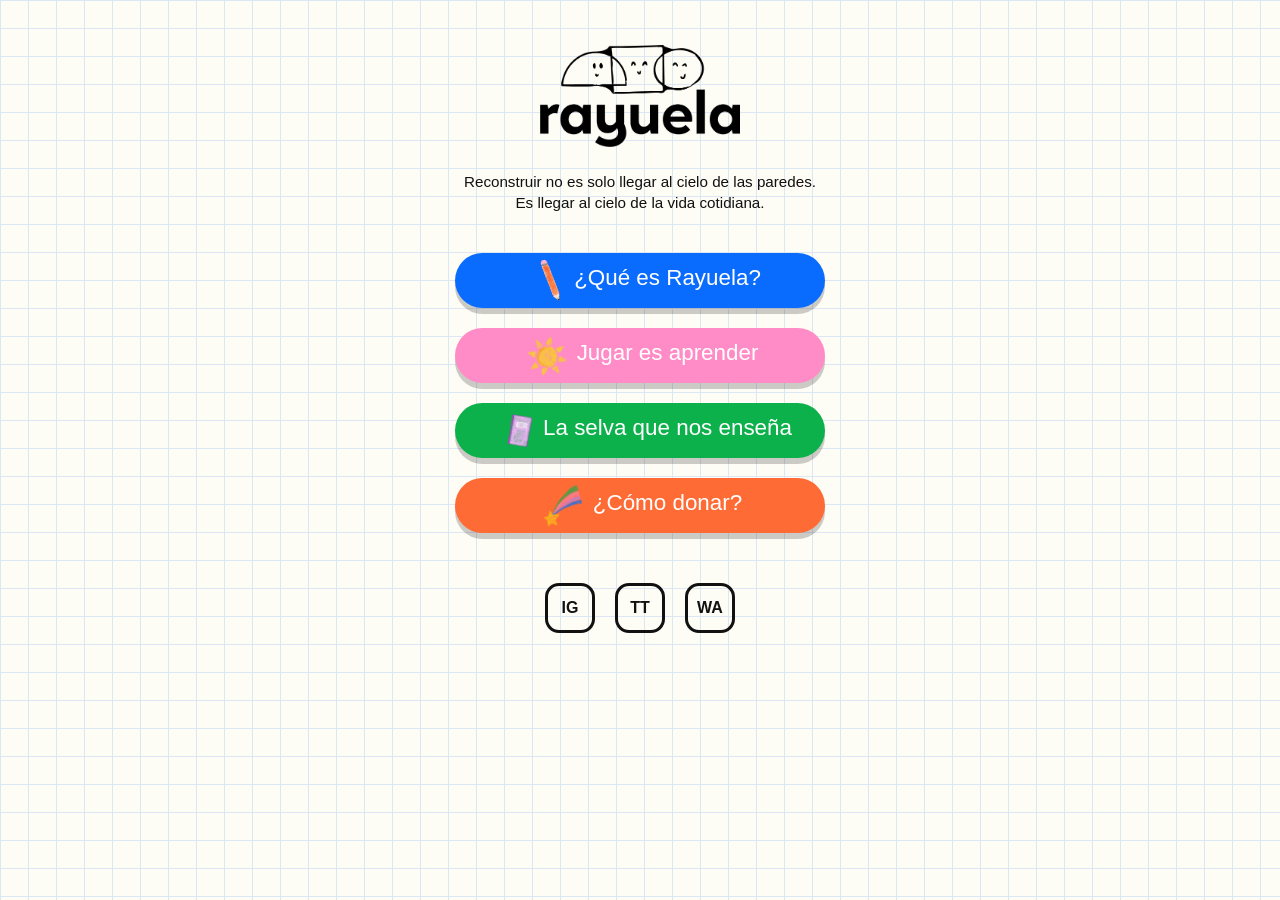
==== index.html @ 1d63a9d5 "mi primer commit subiendo el proyecto por primera vez" ====
<!DOCTYPE html>
<html lang="es">
<head>
  <meta charset="UTF-8">
  <!-- Esta línea hace que la página se vea bien en el celular -->
  <meta name="viewport" content="width=device-width, initial-scale=1">
  <title>Rayuela</title>


  <!-- Aquí conectamos el archivo de estilos -->
  <link rel="stylesheet" href="estilos.css">
</head>
<body>

  <!-- Contenedor principal: tiene el ancho de un celular y se centra -->
  <main class="pagina">

    <!-- ENCABEZADO: logo y frase -->
    <header class="encabezado">
      
      <img class="logo" src="/imagen/logo.png" alt="Rayuela">
      

      <p class="frase">
        Reconstruir no es solo llegar al cielo de las paredes.
        Es llegar al cielo de la vida cotidiana.
      </p>
    </header>

    <!-- BOTONES: cada uno es un enlace con su propio color -->
    <nav class="botones">

      <a href="que-es-rayuela.html" class="boton boton-azul">
        <!-- Cambia el emoji por una imagen si quieres: <img src="lapiz.png" alt=""> -->
        <span class="icono">
          <img class="iconolapiz" src="/imagen/lapiz.png" alt="">
        </span>
        <span class="textoboton">¿Qué es <em class="nombre-manuscrito">Rayuela</em>?</span>
      </a>

      <a href="jugar-es-aprender.html" class="boton boton-rosado">
        <span class="icono">
          <img class="iconosol" src="/imagen/sol.png" alt="">

        </span>
        <span class="textoboton">Jugar es aprender</span>
      </a>

      <a href="la-selva-que-nos-ensena.html" class="boton boton-verde">
        <span class="icono">
          <img class="iconocua" src="/imagen/cuaderno.png" alt="">
        </span>
        <span class="textoboton">La selva que nos enseña</span>
      </a>

      <a href="como-donar.html" class="boton boton-naranja">
        <span class="icono">
          <img class="iconosol" src="/imagen/fugaz.png" alt="">
        </span>
        <span class="textoboton">¿Cómo donar?</span>
      </a>

    </nav>

    <!-- REDES SOCIALES -->
    <footer class="redes">
      <!-- Cambia el texto de cada círculo por el icono exportado de Figma -->
      <a href="#" class="red-social" aria-label="Instagram">IG</a>
      <a href="#" class="red-social" aria-label="TikTok">TT</a>
      <a href="#" class="red-social" aria-label="WhatsApp">WA</a>
    </footer>

  </main>

</body>
</html>
---- estilos.css ----
/* ============================================
   FUENTES (archivos .ttf de la carpeta "fuentes")
   ============================================ */

/* Fuente de títulos y textos largos */
@font-face {
  font-family: "Rayuela";
  src: url("fuentes/rayuela.ttf");
}

/* Fuente de los botones y textos generales */
@font-face {
  font-family: "Clother";
  src: url("fuentes/clother.ttf");
}

/* ============================================
   COLORES (si quieres cambiar uno, lo cambias aquí)
   ============================================ */
:root {
  --azul: #0a6cff;
  --rosado: #ff8cc6;
  --verde: #0db14b;
  --naranja: #ff6b35;
  --negro: #111111;
  --fondo: #fdfcf5;
}

/* ============================================
   FONDO DE CUADERNO (cuadrícula)
   ============================================ */
* {
  box-sizing: border-box; /* hace que los tamaños sean más fáciles de calcular */
}

body {
  margin: 0;
  font-family: "Clother", sans-serif;
  background-color: var(--fondo);
  /* Dos degradados forman las líneas horizontales y verticales */
  background-image:
    linear-gradient(to right, #dde6f3 1px, transparent 1px),
    linear-gradient(to bottom, #dde6f3 1px, transparent 1px);
  background-size: 28px 28px; /* tamaño de cada cuadrito */
}

/* ============================================
   CONTENEDOR PRINCIPAL (tamaño celular)
   ============================================ */
.pagina {
  width: 100%;
  max-width: 420px;   /* nunca más ancho que un celular */
  min-height: 100vh;  /* ocupa toda la altura de la pantalla */
  margin: 0 auto;     /* lo centra en pantallas grandes */
  padding: 25px 25px;
}

/* ============================================
   ENCABEZADO
   ============================================ */
.encabezado {
  text-align: center;
  margin-bottom: 40px;
}



/* Si usas una imagen de logo, este estilo la ajusta */
.logo {
  width: 200px;
  max-width: 300px;
  padding: 20px 0 20px 0;
}

.frase {
  margin: 0;
  font-size: 0.95rem;
  color: var(--negro);
  line-height: 1.4;
}

/* ============================================
   BOTONES
   ============================================ */


.botones {
  display: flex;
  flex-direction: column; /* uno debajo del otro */
  gap: 20px;              /* espacio entre botones */
}

.textoboton{
  padding-bottom: 5px;
}


.boton {
  display: flex;
  align-items: center;
  justify-content: center;
  gap: 10px;              /* espacio entre icono y texto */
  padding: 16px 10px;
  height: 55px;            /* ← altura fija: todos los botones miden lo mismo */
  border-radius: 50px;    /* bordes muy redondeados */
  color: white;
  font-size: 1.4rem;
  font-weight: 100;
  text-decoration: none;  /* quita el subrayado del enlace */
  box-shadow: 0 6px 0 rgba(0, 0, 0, 0.2); /* "grosor" del botón */

  /* Hace que los cambios (subir, bajar) sean suaves */
  transition: transform 0.15s ease, box-shadow 0.15s ease;
}

/* Colores de cada botón */
.boton-azul    { background-color: var(--azul); }
.boton-rosado  { background-color: var(--rosado); }
.boton-verde   { background-color: var(--verde); }
.boton-naranja { background-color: var(--naranja); }

.iconolapiz{
  width: 50px;
  height: auto;
  transform: rotate(70deg);
  margin-right: -12px; 
}

.icono {
  width: 45px;             /* ancho de la caja del icono */
  height: 45px;            /* alto de la caja del icono */
  display: flex;
  align-items: center;
  justify-content: end;
  font-size: 1.8rem;       /* esto solo afecta si el icono es un emoji */
}

.iconosol{
  width: 40px;
  height: auto;
}

.iconocua{
  width: 26px;
  height: auto;
}

.nombre-manuscrito {
  font-style: normal; /* quita la cursiva automática */
}

/* ---- ANIMACIÓN: cuando pasas el mouse, el botón sube ---- */
.boton:hover {
  transform: translateY(-4px);
  box-shadow: 0 10px 0 rgba(0, 0, 0, 0.2);
}

/* ---- ANIMACIÓN: cuando lo presionas, el botón se hunde ---- */
.boton:active {
  transform: translateY(5px);
  box-shadow: 0 1px 0 rgba(0, 0, 0, 0.2);
}

/* ============================================
   REDES SOCIALES
   ============================================ */
.redes {
  display: flex;
  justify-content: center;
  gap: 20px;
  margin-top: 50px;
}

.red-social {
  display: flex;
  align-items: center;
  justify-content: center;
  width: 50px;
  height: 50px;
  border: 3px solid var(--negro);
  border-radius: 14px;
  color: var(--negro);
  font-weight: 600;
  text-decoration: none;
  transition: transform 0.15s ease;
}

.red-social:hover {
  transform: scale(1.15) rotate(-5deg);
}

.red-social:active {
  transform: scale(0.9);
}

/* ============================================
   PANTALLAS MUY PEQUEÑAS (celulares angostos)
   ============================================ */
@media (max-width: 360px) {
  .logo-texto { font-size: 3.5rem; }
  .boton      { font-size: 1.1rem; }
}


/* ################################################
   PÁGINAS INTERNAS
   ################################################ */

.pagina-interna {
  position: relative;
  padding-bottom: 30px; /* espacio para las decoraciones de abajo */
}

/* ---- Enlace "Volver" ---- */
.volver {
  display: inline-block;
  color: var(--negro);
  font-weight: 500;
  text-decoration: none;
  transition: transform 0.15s ease;
  margin-bottom: 18px;
}
.volver:hover { transform: translateX(-4px); }

/* ---- Títulos a mano ---- */
.titulo-pagina {
  margin: 0 0 30px 0;
  font-family: "Rayuela", cursive;
  font-weight: 400;
  text-align: center;
  line-height: 1.1;
}
.titulo-pagina span { display: inline-block; }
.titulo-grande { font-size: 3.5rem; }

.color-rosado  { 
  color: var(--rosado); 
  font-size: 3rem;
}

.color-naranja { color: var(--naranja); }
.color-verde   { color: var(--verde); }

.titulo-pagina2 {
  margin: -10px 0 30px 0;
  font-family: "Rayuela", cursive;
  font-weight: 400;
  text-align: center;
  line-height: 0.68;
}

/* ---- Textos a mano ---- */
.texto-pagina {
  font-family: "Rayuela", cursive;
  font-size: 1.5rem;
  line-height: 0.9;
  margin: 0 0px 22px 0px;
}

.texto-centrado  { text-align: center; }
.texto-izquierda { text-align: left; font-size: 1.45rem; margin: 0 12px 22px 6px;}
.texto-derecha   { text-align: right; font-size: 1.45rem;margin: 0 2px 22px 12px;}
.texto-derecha2   { text-align: right; font-size: 1.45rem;margin: 0 8px 22px 24px;}


/* ---- Decoraciones de abajo (emojis o imágenes) ---- */
.decoracion {
  position: absolute;
  bottom: 20px;
  font-size: 4rem;
}
.decoracion-centro    {
  left: 50%; 
  transform: translateX(-50%); 
  width: 90%;
}
.decoracion-izquierda {
  left: 20px;  
  width: 60%;
  transform: rotate(10deg);
}
.decoracion-derecha {
  width: 45%;
  right: -60px;   /* se sale 40px por la derecha */
  bottom: -50px;  /* se sale 40px por abajo */
}


.decoracion img {
  display: block;       /* quita un espacio raro debajo de la imagen */
  width: 100%;          /* la imagen ocupa todo el ancho de su caja */
  height: auto;         /* mantiene las proporciones, no se deforma */
  filter: drop-shadow(3px 5px 3px rgba(0, 0, 0, 0.3));
}

.decoracion img {
  filter:
    drop-shadow(2px 0 0 var(--fondo))
    drop-shadow(-2px 0 0 var(--fondo))
    drop-shadow(0 2px 0 var(--fondo))
    drop-shadow(0 -2px 0 var(--fondo))
    drop-shadow(3px 5px 2.5px rgba(0, 0, 0, 0.2));
}

/* ---- Botón azul de la cartilla ---- */
.boton-cartilla {
  font-size: 1.15rem;
  padding: 12px 20px;
  margin: 0 20px 40px 20px;
  height: 40px;
}

/* ================= PÁGINA: CÓMO DONAR ================= */

.nube {
  background-color: #b9d3d6;
  border-radius: 60px;
  padding: 40px 20px;
  text-align: center;
}
.nube-titulo {
  margin: 0;
  font-family: "Rayuela", cursive;
  font-weight: 400;
  font-size: 2.6rem;
  color: var(--naranja);
}
.nube-subtitulo {
  margin: 0;
  font-size: 1.5rem;
  font-weight: 500;
}

/* Cuadros de colores (se reutilizan arriba y abajo) */
.bloque {
  flex: 1;
  padding: 18px 10px;
  text-align: center;
  font-family: "Rayuela", cursive;
  font-size: 1.8rem;
}
.bloque-amarillo { background-color: #ffe033; }
.bloque-naranja  { background-color: var(--naranja); }
.bloque-azul     { background-color: var(--azul);  color: #ffd84d; }
.bloque-verde    { background-color: var(--verde); color: #ffd84d; }
.bloque-rosado   { background-color: #ffb3da;      color: var(--azul); }

.bloques-arriba,
.bloques-abajo {
  display: flex;
  width: 85%;
  margin: 0 auto;
}
.bloques-arriba .bloque { padding: 30px; }

.bloque-aporte {
  width: 40%;
  margin: 0 auto;
  flex: none;
}

/* Marco rosado del QR */
.marco-qr {
  width: 100%;
  
}
.marco-qr img {
  display: block;
  width: 100%;
}

/* La página de donar no necesita espacio extra abajo */
.pagina-interna:has(.nube) { padding-bottom: 20%;   overflow: hidden;}

/* ================= TÍTULO: ¿Qué es Rayuela? ================= */

.titulo-rayuela {
  margin: 0 0 30px 0;
  font-family: "Rayuela", cursive;
  font-weight: 400;
  line-height: 0.6;
}

/* Cada fila es una línea: sus elementos quedan uno al lado del otro */
.fila-arriba,
.fila-abajo {
  display: flex;
  align-items: center;   /* alinea texto e imagen al centro verticalmente */
  gap: 10px;             /* espacio entre texto e imagen */
}

/* Fila de arriba: más pequeña y movida a la derecha */
.fila-arriba {
  padding-left: 50px;    /* mueve "¿Qué es" hacia la derecha */
  font-size: 2rem;
}

/* Fila de abajo: "Rayuela?" grande */
.fila-abajo {
  font-size: 3.8rem;
}

/* Imágenes */
.linea-verde {
  width: 150px;
}

.crayon {
  width: 100px;
  margin-left: -28px;    /* lo saca un poco hacia el borde izquierdo */
    filter: drop-shadow(3px 5px 3px rgba(0, 0, 0, 0.3));
}

/* ================= TÍTULO: La Selva que nos enseña ================= */

.titulo-selva {
  display: flex;
  flex-direction: column;
  align-items: center;      /* ← centra cada fila en la mitad de la página */
  margin: 0 0 20px 0;
  font-family: "Rayuela", cursive;
  font-weight: 400;
  line-height: 0.8;
}

/* Fila 1: "La Selva" (ya no necesita padding-left) */
.selva-fila-1 {
  font-size: 4.5rem;
}

/* Fila 2: "que nos" (centrado, con un pequeño empujón a la derecha) */
.selva-fila-2 {
  font-size: 3.2rem;
  margin-top: -10px;
  position: relative;
  left: 60px;               /* ← mueve "que nos" a la derecha; pon 0 para centrarlo exacto */
}

/* Fila 3: imagen + "enseña" */
.selva-fila-3 {
  display: flex;
  align-items: center;      /* alinea imagen y texto al centro */
  gap: 10px;
  font-size: 4.2rem;
  margin-top: -10px;        /* sube la fila para acercarla a "que nos" */
}

/* La raya azul */
.raya-azul {
  width: 110px;
  margin: -25px -10px 0 0;        /* sube la fila para acercarla a "que nos" */
}

.sol{

}
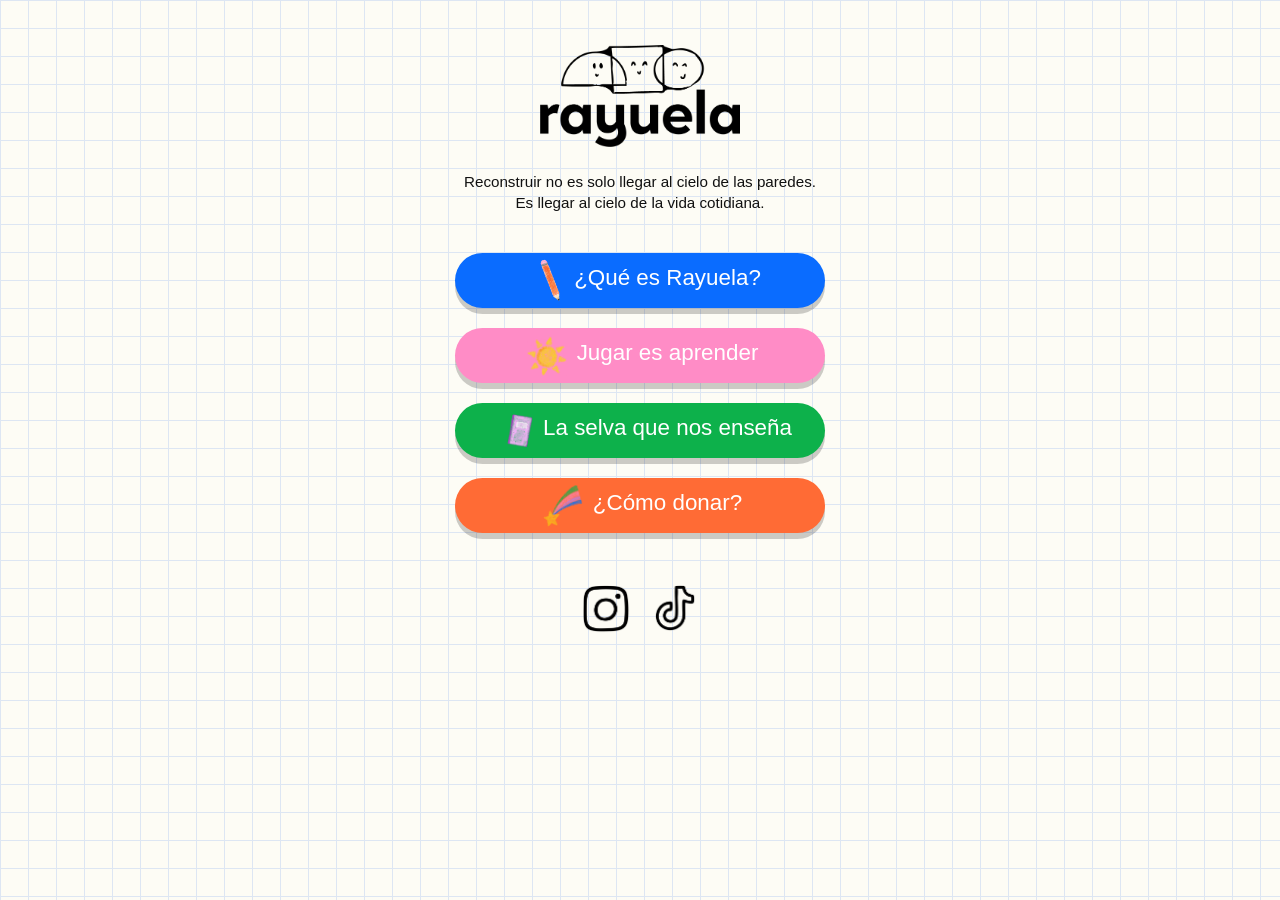
==== commit b9b9e54e: "redes agregue los iconos y links" ====
--- a/index.html
+++ b/index.html
@@ -5,8 +5,6 @@
   <!-- Esta línea hace que la página se vea bien en el celular -->
   <meta name="viewport" content="width=device-width, initial-scale=1">
   <title>Rayuela</title>
-
-
   <!-- Aquí conectamos el archivo de estilos -->
   <link rel="stylesheet" href="estilos.css">
 </head>
@@ -65,9 +63,12 @@
     <!-- REDES SOCIALES -->
     <footer class="redes">
       <!-- Cambia el texto de cada círculo por el icono exportado de Figma -->
-      <a href="#" class="red-social" aria-label="Instagram">IG</a>
-      <a href="#" class="red-social" aria-label="TikTok">TT</a>
-      <a href="#" class="red-social" aria-label="WhatsApp">WA</a>
+      <a href="https://www.instagram.com/rayuelacolectivo?utm_source=ig_web_button_share_sheet&stkn=ZDNlZDc0MzIxNw==" class="red-social" aria-label="Instagram">
+        <img src="/imagen/Instagram.png" alt="">
+      </a>
+      <a href="https://www.tiktok.com/@colectivo.rayuela?_r=1&_t=ZS-9ANwN6mZmtw" class="red-social" aria-label="TikTok">
+        <img src="/imagen/tiktok.png" alt="">
+      </a>
     </footer>
 
   </main>
--- a/estilos.css
+++ b/estilos.css
@@ -175,14 +175,17 @@
   display: flex;
   align-items: center;
   justify-content: center;
-  width: 50px;
-  height: 50px;
-  border: 3px solid var(--negro);
-  border-radius: 14px;
-  color: var(--negro);
-  font-weight: 600;
-  text-decoration: none;
+  width: 50px;             /* ancho de la caja de cada icono */
+  height: 50px;            /* alto de la caja de cada icono */
+  /* Quité el borde y el border-radius: tus iconos ya traen su propio contorno */
   transition: transform 0.15s ease;
+}
+
+/* La imagen se ajusta dentro de la caja, sin deformarse */
+.red-social img {
+  width: 100%;
+  height: 100%;
+  object-fit: contain;
 }
 
 .red-social:hover {
